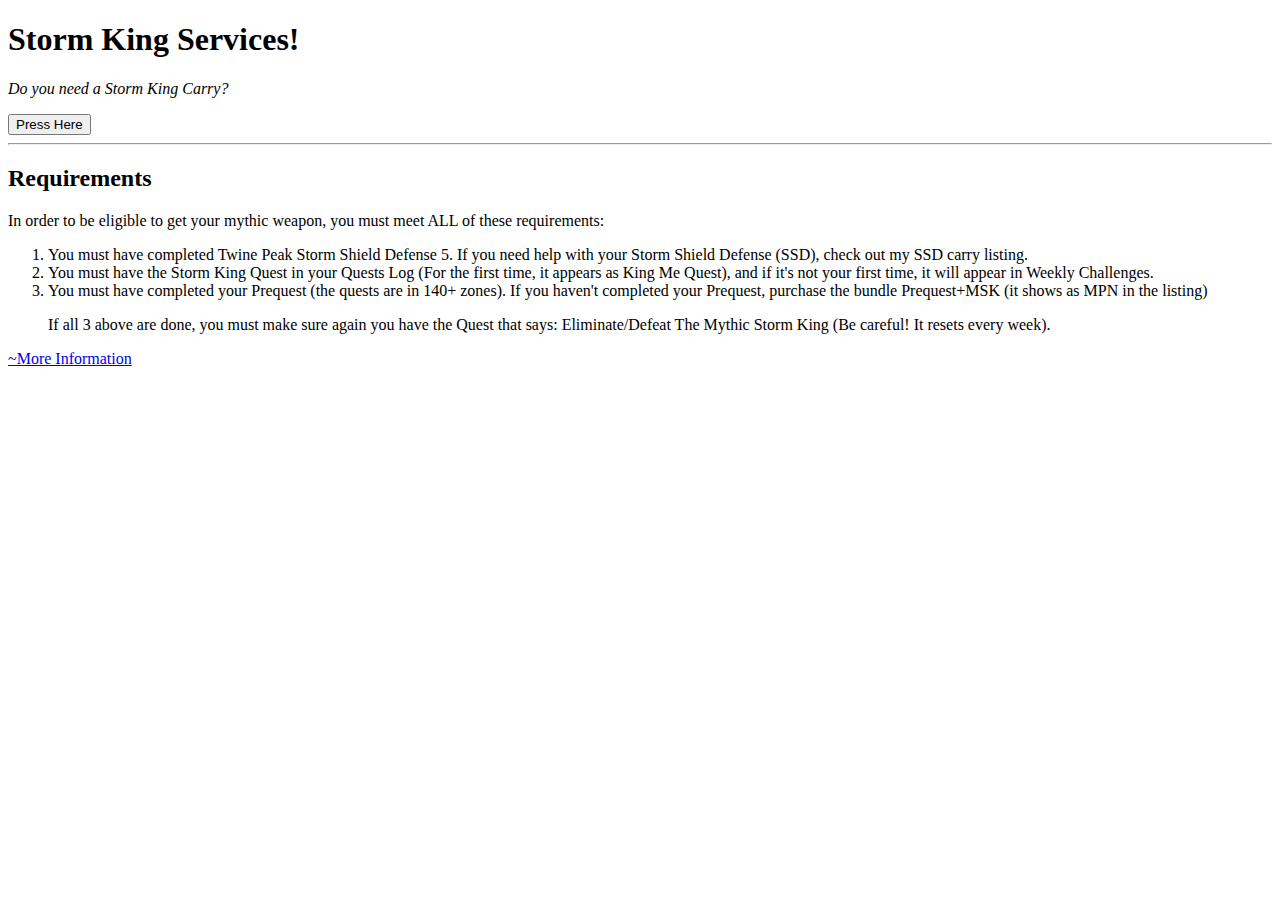
==== index.html @ 52f38c0f "reorganise" ====
<!DOCTYPE html>
<html lang="en">

<head>
  <meta charset="UTF-8" />
  <meta http-equiv="X-UA-Compatible" content="IE=edge" />
  <meta name="viewport" content="width=device-width, initial-scale=1.0" />
  <title>Storm King Services</title>
  <link rel="stylesheet" href="./style.css" />
</head>
<div class="test">

  <body>

    <h1 class="mid">Storm King Services!</h1>

    <p class="mid"><i>Do you need a Storm King Carry?</i></p>
    <a class="mid" href="https://www.ebay.com/" target="_blank">
      <button>Press Here</button></a>
    <hr />
    <h2> Requirements </h2>
    <p>
      In order to be eligible to get your mythic weapon, you must meet ALL of
      these requirements:
    <ol>
      <li>
        You must have completed Twine Peak Storm Shield
        Defense 5. If you need help with your Storm Shield Defense (SSD), check
        out my SSD carry listing.
      </li>
      <li>
        You must have the Storm King Quest in your
        Quests Log (For the first time, it appears as King Me Quest), and if
        it's not your first time, it will appear in Weekly Challenges.
      </li>
      <li>
        You must
        have completed your Prequest (the quests are in 140+ zones). If you
        haven't completed your Prequest, purchase the bundle Prequest+MSK (it
        shows as MPN in the listing)
      </li>
      <p>
        If all 3 above are done, you must make sure again you have the Quest that says:
        Eliminate/Defeat The Mythic Storm King (Be careful! It resets every week).
      </p>

    </ol>
    </p>
    <div class="mainpage">
      <a class="req" href="msk_page/mainpage.html"> ~More Information</a>
    </div>

  </body>
</div>

</html>
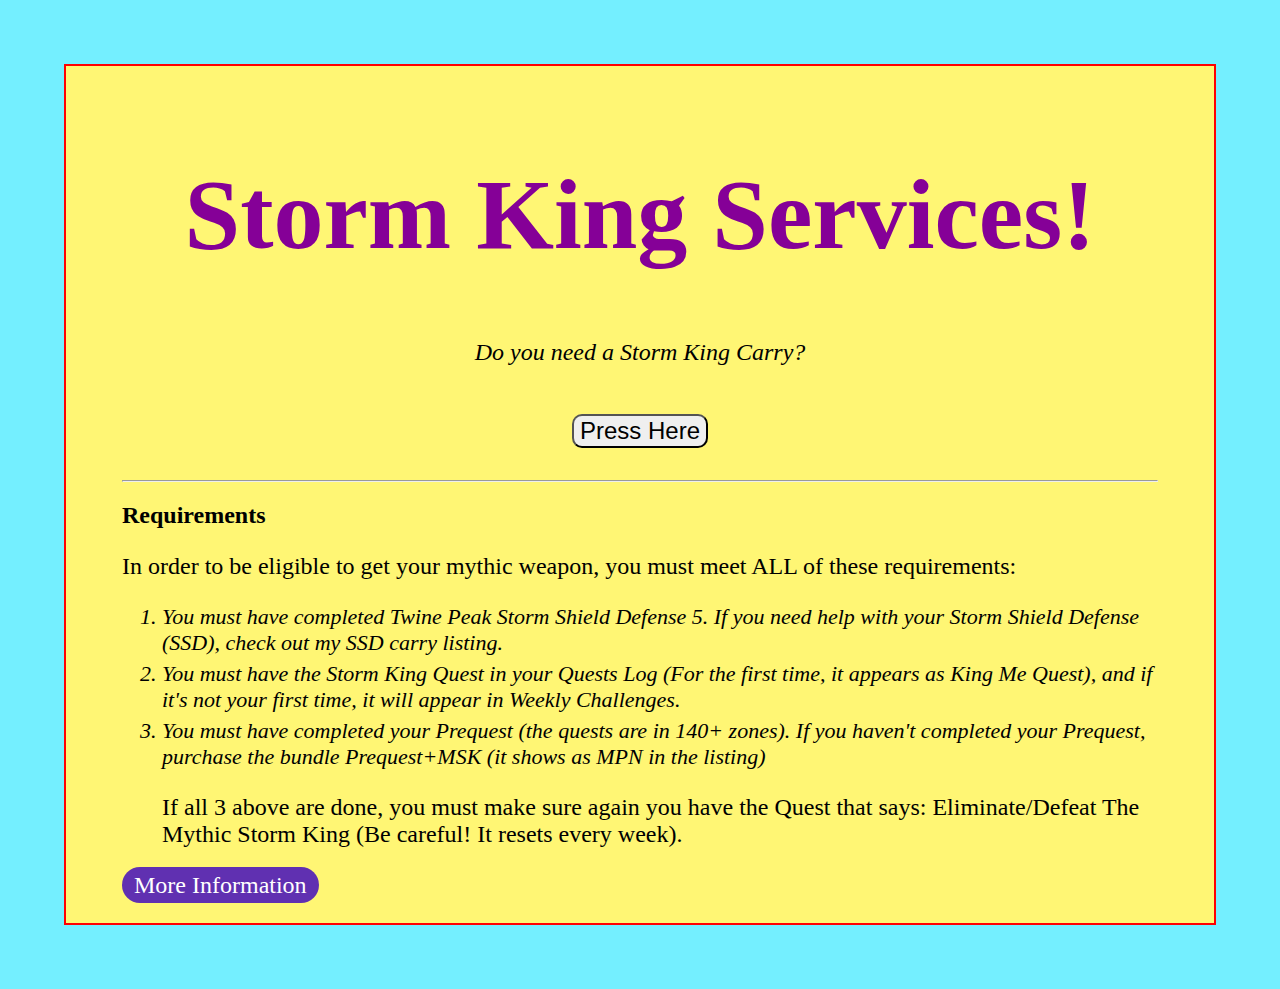
==== commit 1b4df30d: "improving_pages" ====
--- a/index.html
+++ b/index.html
@@ -8,7 +8,7 @@
   <title>Storm King Services</title>
   <link rel="stylesheet" href="./style.css" />
 </head>
-<div class="test">
+<div class="container">
 
   <body>
 
@@ -47,7 +47,7 @@
     </ol>
     </p>
     <div class="mainpage">
-      <a class="req" href="msk_page/mainpage.html"> ~More Information</a>
+      <a class="req" href="msk_page/mainpage.html"> More Information</a>
     </div>
 
   </body>
--- a/style.css
+++ b/style.css
@@ -0,0 +1,70 @@
+body {
+  background-color: rgb(116, 239, 255) ;
+  display: flex;
+  justify-content: center;
+  padding: 56px;
+}
+
+.container {
+  border: 2px solid red;
+  padding: 24px 56px;
+  background-color:  rgb(255, 246, 116);
+  width: 100%;
+  max-width: 1500px;
+}
+
+h1 {
+  font-size: 100px;
+  color: rgb(133, 0, 151);
+}
+
+h1:hover {
+  transition: background-color 1000ms;
+  background-color: rgb(146, 255, 106);
+}
+
+p {
+  font-size: 24px;
+}
+
+li{
+  font-size: 22px;
+  font-style:italic;
+  margin-bottom: 5px;
+}
+
+button {
+  font-size: 24px;
+  animation: float 700ms infinite alternate-reverse;
+  border-radius: 10px;
+  margin: 24px;
+}
+
+@keyframes float {
+  0% {
+    transform: translateX(0);
+  }
+  100% {
+    transform: translateX(10px);
+  }
+}
+.mid {
+  display: flex;
+  justify-content: center;
+}
+a {
+  text-decoration: none;
+  font-size: x-large;
+}
+.req {
+ background-color: #6030b1;
+ border-radius: 50px;
+ border-color: blue;
+ padding:5px 12px;
+ color: white;
+ transition: all 300ms ease;
+}
+
+.req:hover{
+  background-color: #5d3eff;
+}
